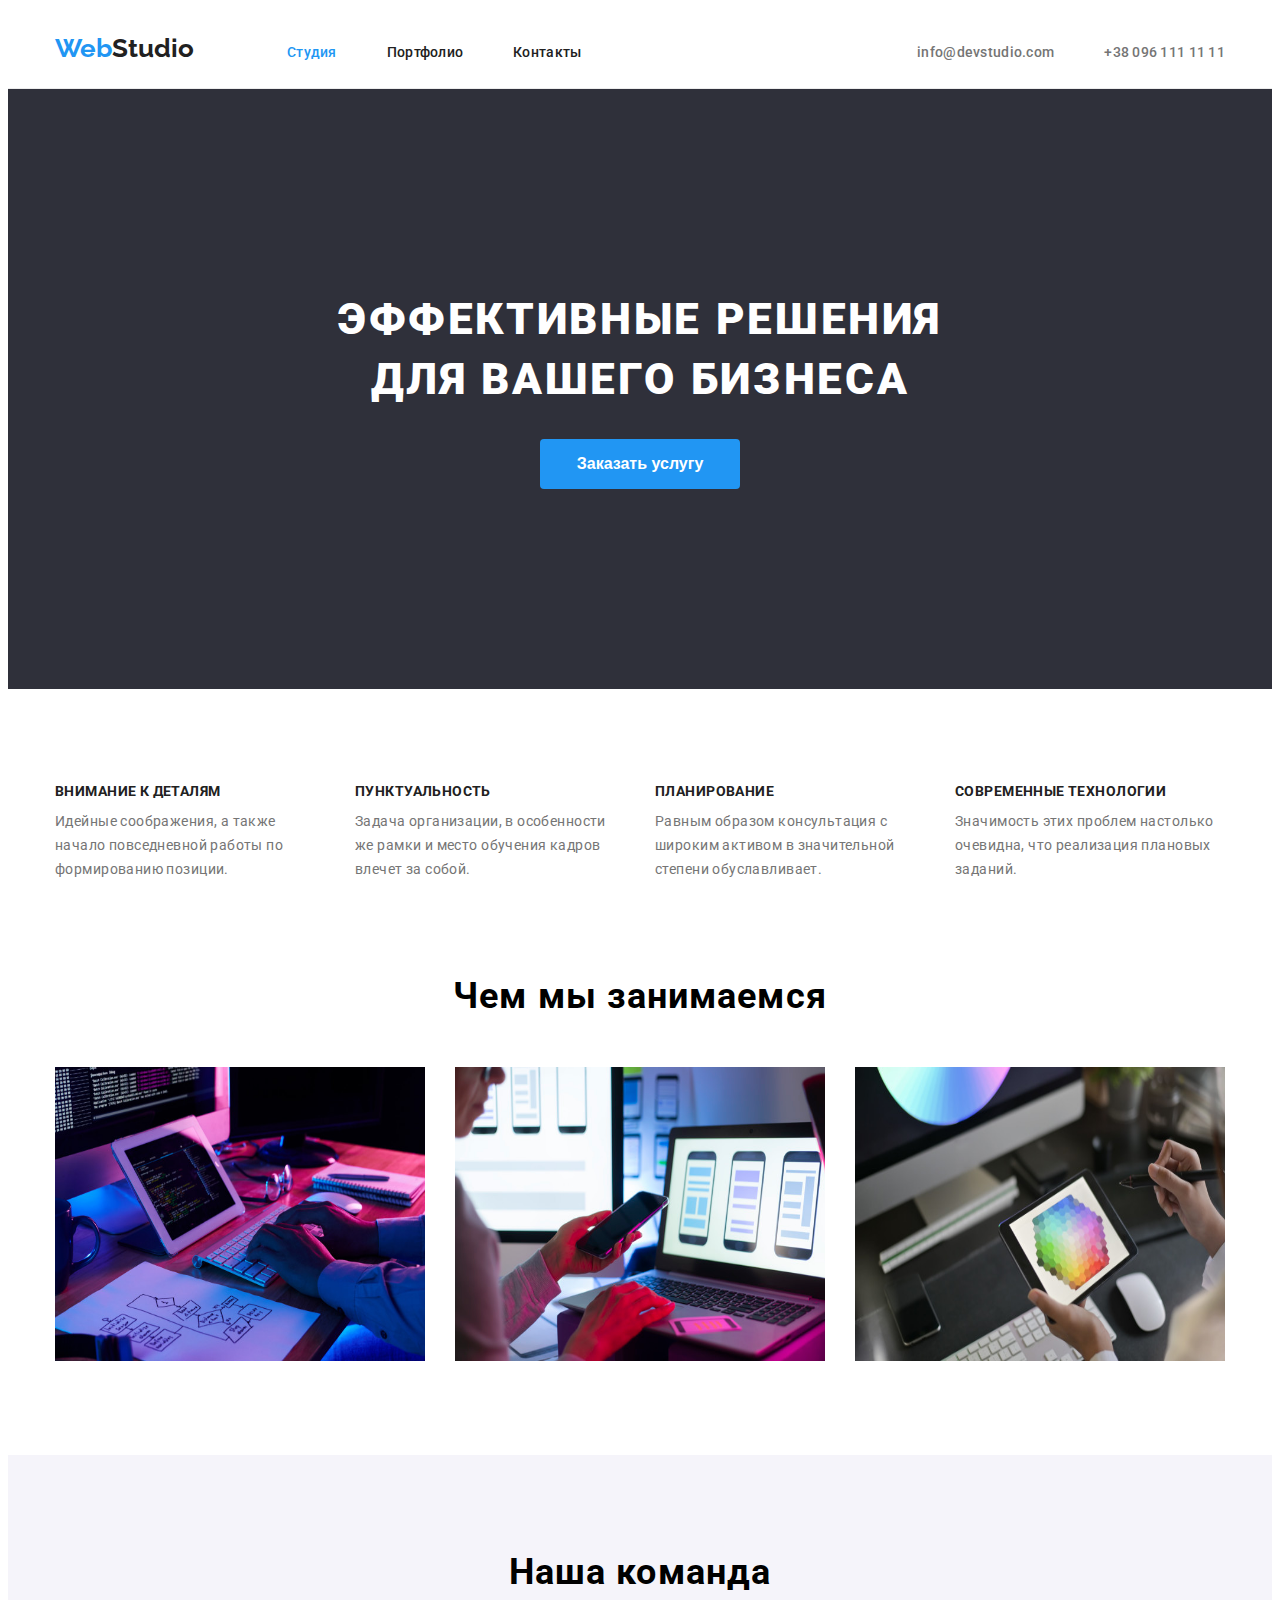
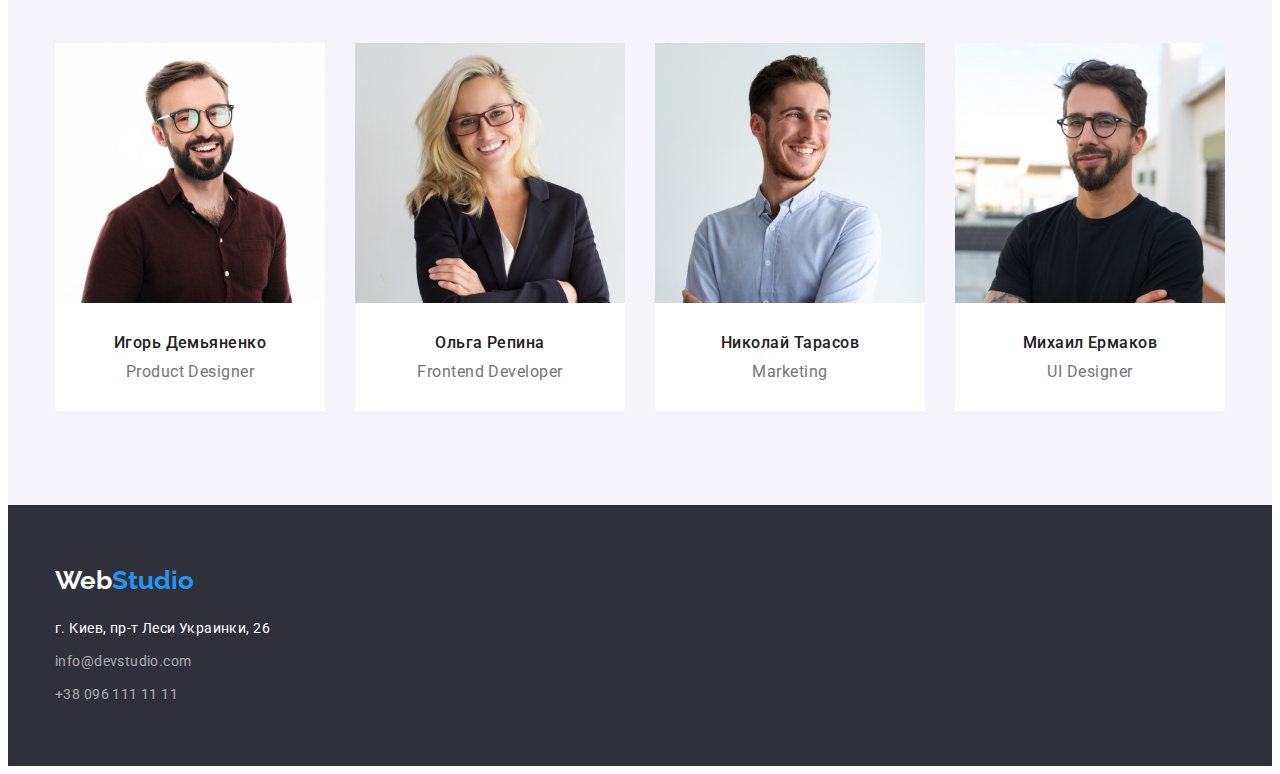
==== index.html @ 8fd18869 "clone" ====
<!DOCTYPE html>
<html lang="ru">
<head>
    <meta charset="UTF-8">
    <meta name="viewport" content="width=device-width, initial-scale=1.0">
    <title>WebStudio</title>
    <link rel="stylesheet" href="https://cdnjs.cloudflare.com/ajax/libs/modern-normalize/1.0.0/modern-normalize.min.css"
        integrity="sha512-ISS7cAi1PEhQ8jnbJpJZMd29NlhNj4AWYyLOSp2CE/CsHxTCu+r+t0D2yoJudVrd0/8fTVPUVDzY5Tvli75u/g=="
        crossorigin="anonymous" />
    <link rel="stylesheet" href="/css/modern-normalize.css">
    <link rel="stylesheet" href="./css/style.css">
    <link rel="preconnect" href="https://fonts.gstatic.com">
    <link href="https://fonts.googleapis.com/css2?family=Raleway:wght@700&family=Roboto:wght@400;500;700;900&display=swap" rel="stylesheet">

 
</head>
<body class="body">
    <header class="header">
        <div class="container-header">
            <nav class="header-nav-links">
                <a class="logo" href="#">Web<span class="web-black">Studio</span></a>
                <ul class="social-links" >
                    <li class="item">
                        <a href="#" class="link current">Студия</a>
                    </li>
                    <li class="item">
                        <a href="./potfolio.html" class="link">Портфолио</a>
                    </li>
                    <li class="item">
                        <a href="#" class="link">Контакты</a>
                    </li>
                </ul>
            </nav>
                <address class="adress-style">
                    <ul class="adress-header">
                        <li class="mail">
                            <a href="mailto:info@devstudio.com" class="link">info@devstudio.com</a>
                        </li>
                        <li class="tel">
                            <a href="tel:+380961111111" class="link">+38 096 111 11 11</a>
                        </li>
                    </ul>
                </address>
        </div>
    </header>

    <main>        
            <section class="section-top">  
                <div class="container">
                <h1 class="title-top">Эффективные решения для вашего бизнеса</h1>
                <button class="button">Заказать услугу</button>
                </div>
            </section>
            <section class="section-advantarges">
                <div class="container">
                    <ul class="advantages">
                        <li class="item">
                            <h3>Внимание к деталям</h3>
                            <p class="description-advantages">Идейные соображения, а также начало повседневной работы по формированию позиции.</p>
                        </li>
                        <li class="item">
                            <h3>Пунктуальность</h3>
                            <p class="description-advantages">Задача организации, в особенности же рамки и место обучения кадров влечет за собой.</p>
                        </li>
                        <li class="item">
                            <h3>Планирование</h3>
                            <p class="description-advantages">Равным образом консультация с широким активом в значительной степени обуславливает.</p>
                        </li>
                        <li class="item">
                            <h3>Современные технологии</h3>
                            <p class="description-advantages">Значимость этих проблем настолько очевидна, что реализация плановых заданий.</p>
                        </li>
                    </ul>
                </div>
            </section>
            <section class="section-directions">
                <div class="container">
                    <h2 class="title-section-directions">Чем мы занимаемся</h2>
                    <ul class="direct-list">
                        <li class="item">
                            <img src="img/img_1.jpg" alt="development" width="370" height="294">
                        </li>
                        <li class="item">
                            <img src="img/img_2.jpg" alt="optimization" width="370" height="294">
                        </li>
                        <li class="item">
                            <img src="img/img_3.jpg" alt="design" width="370" height="294">
                        </li>
                    </ul>
                </div>
            </section>
            <section class="our-team">
                <div class="container">
                    <h2 class="title-our-team">Наша команда</h2>
                    <ul class="our-team-list">
                        <li class="item">
                            <img src="img/team_img_1.jpg" alt="photo Igor Demyanenko" width="270" height="260">
                            <div class="spec-pro">
                                <h3 class="specialists">Игорь Демьяненко</h3>
                                <p class="profession">Product Designer</p>
                            </div>
                        </li>
                        <li class="item">
                            <img src="img/team_img_2.jpg" alt="photo Olga Repina" width="270" height="260">
                            <div class="spec-pro">
                                <h3 class="specialists">Ольга Репина</h3>
                                <p class="profession">Frontend Developer</p>
                            </div>
                        </li>
                        <li class="item">
                            <img src="img/team_img_3.jpg" alt="photo Nikolay Tarasov" width="270" height="260">
                            <div class="spec-pro">
                                <h3 class="specialists">Николай Тарасов</h3>
                                <p class="profession">Marketing</p>
                            </div>
                        </li>
                        <li class="item">
                            <img src="img/team_img_4.jpg" alt="photo Mikhail Ermakov" width="270" height="260">
                            <div class="spec-pro">
                                <h3 class="specialists">Михаил Ермаков</h3>
                                <p class="profession">UI Designer</p>
                            </div>
                        </li>
                    </ul>
                </div>
            </section>
            </main>
            <footer class="footer">
                <div class="container">
                    <a class="logo-footer" href="#"> <span class="web-white">Web</span>Studio</a>
                    <address>
                        <p class="footer-adress">г. Киев, пр-т Леси Украинки, 26</p>
                        <ul class="footer-adress-list">
                            <li class="item">
                                <a class="footer-mail-tel" href="mailto:info@devstudio.com">info@devstudio.com</a>
                            </li>
                            <li class="item">
                                <a class="footer-mail-tel" href="tel:+380961111111">+38 096 111 11 11</a>
                            </li>
                        </ul>
                    </address>
                </div>
            </footer>
            </body>
            </html>
---- css/style.css ----
:root {
  --white-text: rgba(255, 255, 255, 1);

  --blue-text: rgba(33, 150, 243, 1);

  --black-text: rgba(33, 33, 33, 1);

  --grey-text: rgba(117, 117, 117, 1);

  --grey-text-op60: rgba(255, 255, 255, 0.6);

  --back-grey: rgba(47, 48, 58, 1);

  --back-white-gray: rgba(245, 244, 250, 1);

  --back-potfolio-img: rgba(238, 238, 238, 1);
}

html {
  box-sizing: border-box;
}

*,
*::before,
*::after {
  box-sizing: inherit;
}

.container {
  margin-left: auto;
  margin-right: auto;
  width: 1200px;
  padding-left: 15px;
  padding-right: 15px;
  align-items: center;
  text-align: center;
}

.body {
  font-family: 'Roboto', sans-serif;
}

img {
  display: block;
}

a {
  text-decoration: none;
}

ul {
  list-style: none;
}

.header,
.logo,
.adress-header,
.header-nav-links,
.container-header .header-nav-links,
.social-links,
.advantages,
.direct-list,
.section-directions li,
.our-team-list,
.footer .logo-footer,
.nav-portfolio {
  display: flex;
}

.header {
  background-color: var(--white-text);
  border-bottom: solid 1px #ececec;
  align-items: baseline;
}

.container-header {
  margin-left: auto;
  margin-right: auto;
  width: 1200px;
  padding-left: 15px;
  padding-right: 15px;
  align-items: baseline;
  display: flex;
}

.header-nav-links {
  align-items: baseline;
}

.logo {
  font-family: 'Raleway', sans-serif;
  font-weight: 700;
  font-size: 26px;
  line-height: 31px;
  color: var(--blue-text);
  padding-top: 25px;
  padding-bottom: 24px;
  margin-right: 93px;
}

.web-black {
  color: var(--black-text);
}

.web-white {
  color: var(--white-text);
}

.social-links {
  margin: 0;
  padding: 0;
  align-items: baseline;
}

.social-links .link {
  color: var(--black-text);
  font-weight: 500;
  font-size: 14px;
  line-height: 16px;
  letter-spacing: 0.02em;
  padding-top: 28px;
  padding-bottom: 28px;
}

.social-links .item {
  align-items: baseline;
}

.social-links .item:not(:last-child) {
  margin-right: 50px;
}

.social-links .link:hover,
.social-links .link:focus {
  color: var(--blue-text);
  background: var(--white-text);
}

.social-links .current {
  color: var(--blue-text);
}

.adress-header {
  margin: 0;
  padding: 0;
  align-items: baseline;
}

.adress-header a {
  margin: 0;
  padding: 0;
  font-style: normal;
  color: var(--grey-text);
  font-weight: 500;
  font-size: 14px;
  line-height: 16px;
  letter-spacing: 0.02em;
  padding-top: 28px;
  padding-bottom: 28px;
  align-items: baseline;
}

.adress-header .link:hover,
.adress-header .link:focus {
  color: var(--blue-text);
  background: var(--white-text);
}

.adress-style {
  margin-left: auto;
}

.adress-header .mail {
  margin-left: auto;
  margin-right: 50px;
}

.adress-style {
  margin-left: auto;
}

.section-top {
  background-color: var(--back-grey);
  height: 600px;
  padding-top: 200px;
  padding-bottom: 200px;
}

.title-top {
  margin-top: 0;
  margin-bottom: 30px;
  margin-right: auto;
  margin-left: auto;
  font-weight: 900;
  font-size: 44px;
  line-height: 60px;
  text-align: center;
  letter-spacing: 0.06em;
  text-transform: uppercase;
  color: var(--white-text);
  width: 696px;
}

.button {
  display: inline-block;
  border: none;
  background-color: var(--blue-text);
  color: var(--white-text);
  font-weight: 700;
  font-size: 16px;
  line-height: 30px;
  padding: 10px 32px;
  border-radius: 4px;
  min-width: 200px;
  text-align: center;
}

.section-advantarges {
  padding-top: 94px;
  padding-bottom: 94px;
}

.advantages {
  padding: 0;
  margin-top: 0;
  margin-bottom: 0px;
  font-weight: 700;
  text-align: left;
}

.advantages h3 {
  margin-top: 0;
  margin-bottom: 10px;
  font-size: 14px;
  line-height: 16px;
  letter-spacing: 0.03em;
  text-transform: uppercase;
  color: var(--black-text);
}

.description-advantages {
  margin-top: 0;
  margin-bottom: 0;
  font-weight: 400;
  font-size: 14px;
  line-height: 24px;
  letter-spacing: 0.03em;
  color: var(--grey-text);
}

.advantages .item {
  width: 270px;
}

.advantages .item:not(:last-child) {
  margin-right: 30px;
}

.section-directions {
  padding-top: 0px;
  padding-bottom: 94px;
}

.title-section-directions {
  margin-top: 0;
  margin-bottom: 50px;
  font-weight: 700;
  font-size: 36px;
  line-height: 42px;
  text-align: center;
  letter-spacing: 0.03em;
}

.direct-list {
  padding: 0;
  margin-top: 0;
  margin-bottom: 0;
}

.direct-list .item:not(:last-child) {
  margin-right: 30px;
}

.our-team {
  background-color: var(--back-white-gray);
  padding-top: 96px;
  padding-bottom: 94px;
}

.title-our-team {
  margin-top: 0;
  margin-bottom: 50px;
  font-weight: 700;
  font-size: 36px;
  line-height: 42px;
  text-align: center;
  letter-spacing: 0.03em;
}

.our-team-list {
  padding: 0;
  margin-top: 0;
  margin-bottom: 0;
}

.our-team-list li {
  width: 270px;
}

.our-team-list .item {
  background-color: var(--white-text);
}

.our-team-list .item:not(:last-child) {
  margin-right: 30px;
}

.spec-pro {
  padding-right: 20px;
  padding-left: 20px;
  padding-top: 30px;
  padding-bottom: 30px;
}

.specialists {
  margin-top: 0;
  font-weight: 500;
  font-size: 16px;
  line-height: 19px;
  text-align: center;
  letter-spacing: 0.03em;
  color: var(--black-text);
  margin-bottom: 10px;
}

.profession {
  margin-top: 0;
  margin-bottom: 0;
  font-weight: 400;
  font-size: 16px;
  line-height: 19px;
  text-align: center;
  letter-spacing: 0.03em;
  color: var(--grey-text);
}

.footer {
  background-color: var(--back-grey);
  color: var(--white-text);
  padding-top: 60px;
  padding-bottom: 60px;
}

.logo-footer {
  font-family: 'Raleway', sans-serif;
  font-weight: 700;
  font-size: 26px;
  line-height: 31px;
  color: var(--blue-text);
  margin-bottom: 20px;
}

.footer-adress {
  margin: 0;
  padding: 0;
  font-style: normal;
  font-weight: 400;
  font-size: 14px;
  line-height: 24px;
  letter-spacing: 0.03em;
  color: var(--white-text);
  text-align: left;
  margin-bottom: 9px;
}

.footer-adress-list {
  margin: 0;
  padding: 0;
  text-align: left;
}

.footer-mail-tel {
  font-style: normal;
  font-weight: 400;
  font-size: 14px;
  line-height: 24px;
  letter-spacing: 0.03em;
  color: var(--grey-text-op60);
}

.footer-adress-list .item:not(:last-child) {
  margin-bottom: 9px;
}

.section-nav {
  padding-top: 94px;
  padding-bottom: 94px;
}

.nav-portfolio {
  margin: 0;
  padding: 0;
  text-align: center;
  justify-content: center;
}

.nav-portfolio button {
  font-weight: 500;
  font-size: 16px;
  line-height: 26px;
  text-align: center;
  letter-spacing: 0.03em;
  color: var(--black-text);
  background-color: var(--back-white-gray);
  border-radius: 4px;
  border-color: transparent;
  padding-left: 22px;
  padding-right: 22px;
}

.nav-portfolio .btn:not(:last-child) {
  margin-right: 6px;
}

.nav-portfolio .link:hover,
.nav-portfolio .link:focus {
  color: var(--white-text);
  background: var(--blue-text);
  outline: none;
}

.project {
  margin: 0;
  padding: 0;
  margin-top: 50px;
  display: flex;
  flex-wrap: wrap;
}

.project .item {
  margin: 0;
  width: 370px;
}

.projects-portfolio {
  margin: 0;
  padding: 0;
  width: 322px;
  font-weight: 700;
  font-size: 18px;
  line-height: 36px;
  letter-spacing: 0.06em;
  color: var(--black-text);
  background-color: var(--white-text);
  text-align: left;
  margin-left: auto;
  margin-right: 0;
  margin-bottom: 4px;
}

.portfolio-categories {
  margin: 0;
  padding: 0;
  width: 322px;
  font-weight: 400;
  font-size: 16px;
  line-height: 30px;
  letter-spacing: 0.03em;
  color: var(--grey-text);
  background-color: var(--white-text);
  text-align: left;
  margin-right: 0;
  margin-left: auto;
}

.pro-cat {
  padding-bottom: 20px;
  padding-top: 20px;
  padding-left: 24px;
  padding-right: 24px;
  border: solid 1px #eeeeee;
  box-sizing: border-box;
}

.project .item:nth-child(3n + 2) {
  margin-left: 30px;
  margin-right: 30px;
}

.project .item:nth-child(-n + 6) {
  margin-bottom: 30px;
}
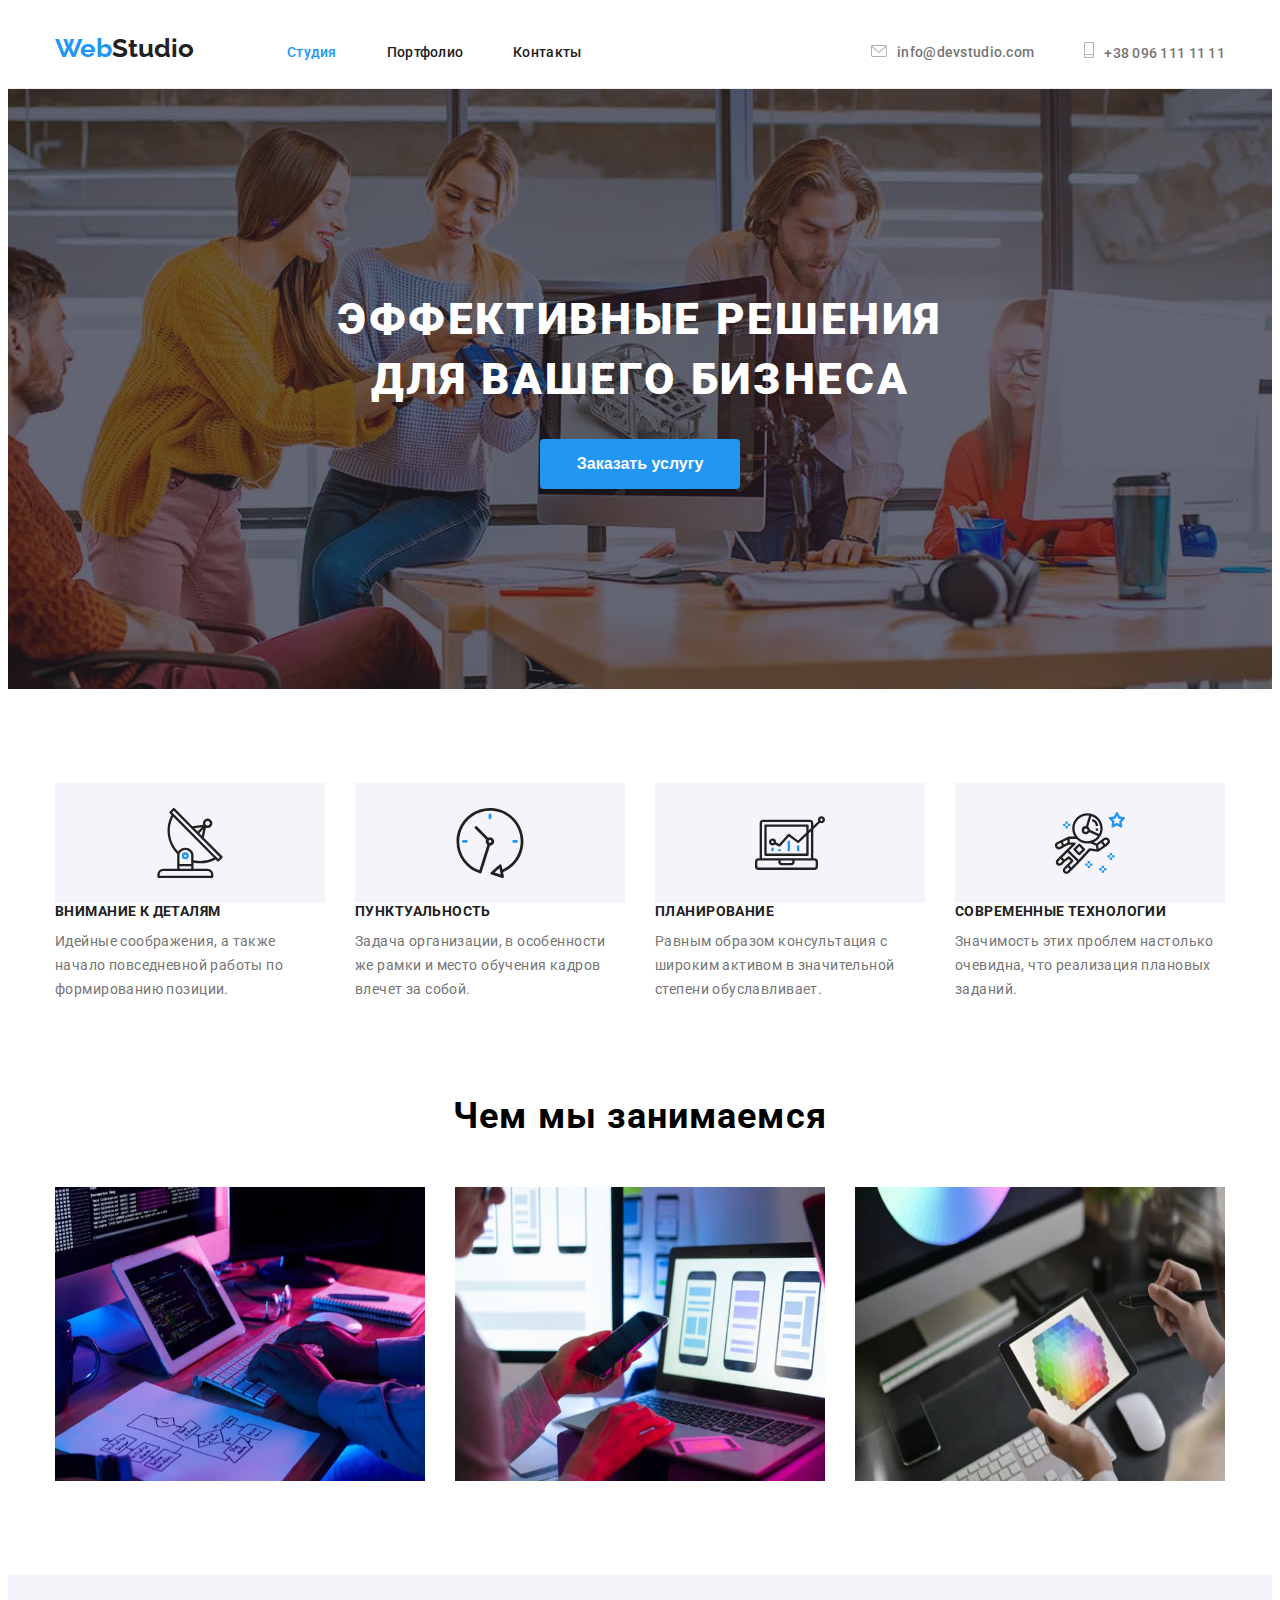
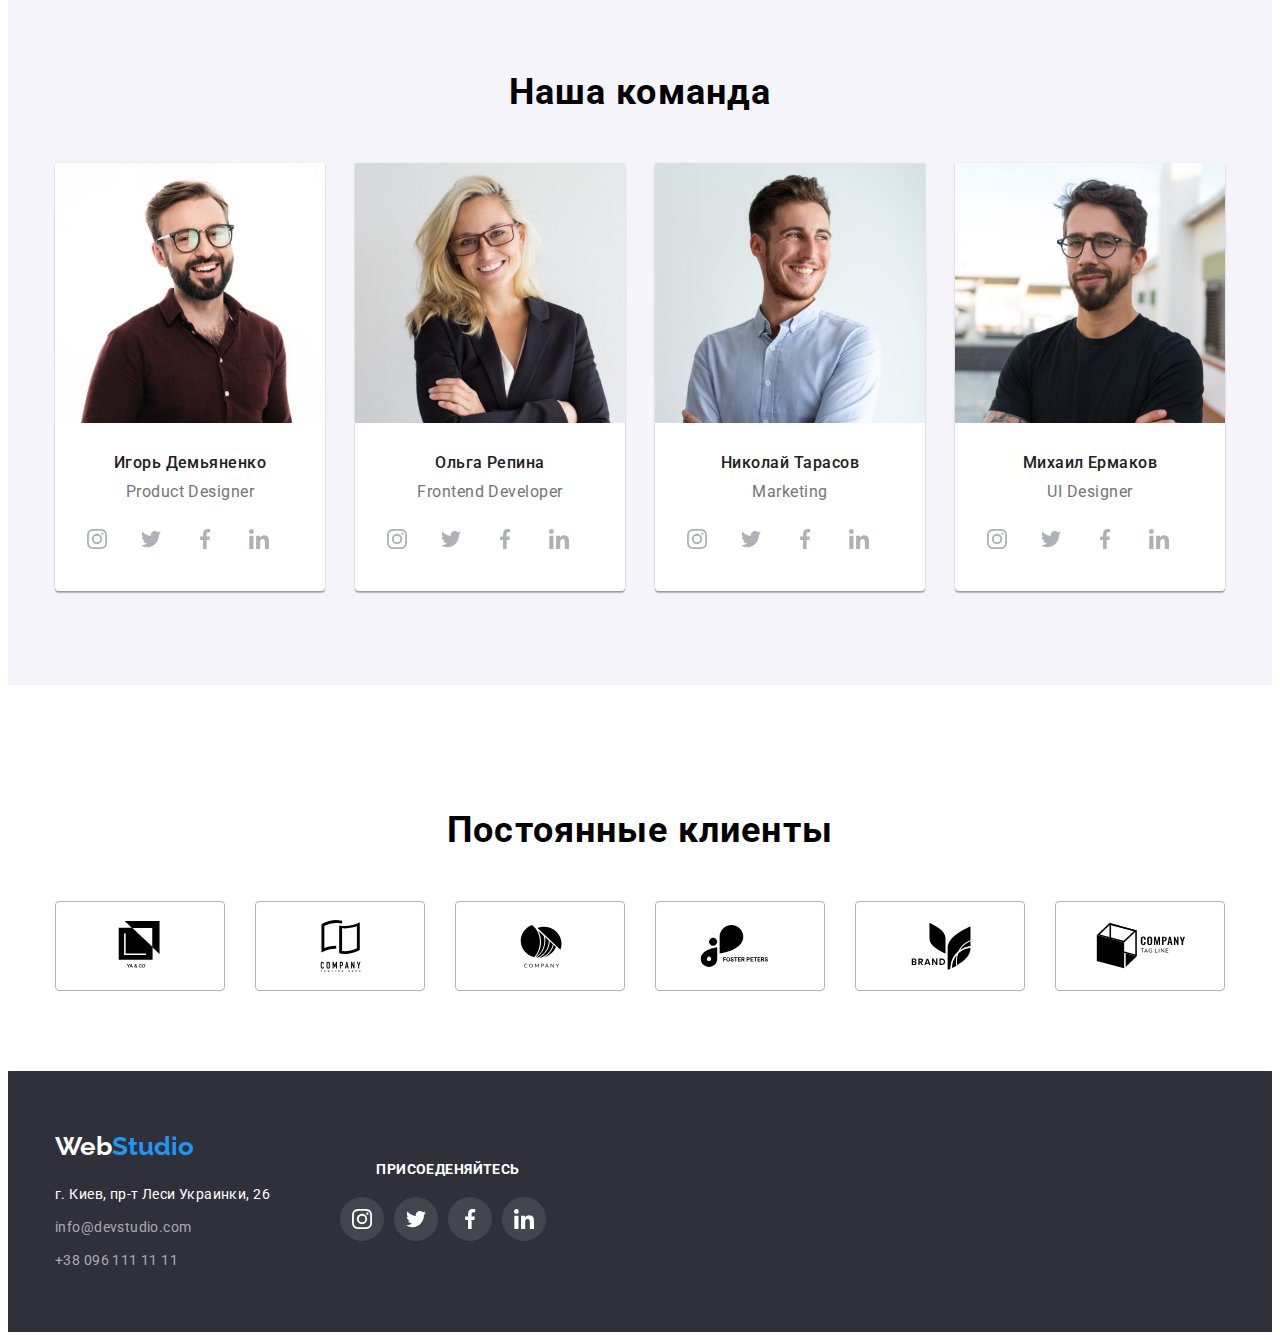
==== commit de49c683: "homework-4-1" ====
--- a/index.html
+++ b/index.html
@@ -15,6 +15,7 @@
  
 </head>
 <body class="body">
+    <!-- header -->
     <header class="header">
         <div class="container-header">
             <nav class="header-nav-links">
@@ -34,16 +35,28 @@
                 <address class="adress-style">
                     <ul class="adress-header">
                         <li class="mail">
-                            <a href="mailto:info@devstudio.com" class="link">info@devstudio.com</a>
+                            <a href="mailto:info@devstudio.com" class="link">
+                                <svg class="icon" width="16" height="12">
+                                    <use href="/img/icon.svg#mail">
+                                       
+                                    </use>
+                                </svg>info@devstudio.com
+                            </a>
+                         
                         </li>
                         <li class="tel">
-                            <a href="tel:+380961111111" class="link">+38 096 111 11 11</a>
+                            <a href="tel:+380961111111" class="link">
+                                <svg class="icon" width="10" height="16">
+                                    <use href="/img/icon.svg#tel">
+                                
+                                    </use>
+                                </svg>+38 096 111 11 11</a>
                         </li>
                     </ul>
                 </address>
         </div>
     </header>
-
+    <!-- hero -->
     <main>        
             <section class="section-top">  
                 <div class="container">
@@ -51,28 +64,30 @@
                 <button class="button">Заказать услугу</button>
                 </div>
             </section>
+    <!-- advantarges -->
             <section class="section-advantarges">
                 <div class="container">
                     <ul class="advantages">
-                        <li class="item">
+                        <li class="item antenna">
                             <h3>Внимание к деталям</h3>
                             <p class="description-advantages">Идейные соображения, а также начало повседневной работы по формированию позиции.</p>
                         </li>
-                        <li class="item">
+                        <li class="item clock">
                             <h3>Пунктуальность</h3>
                             <p class="description-advantages">Задача организации, в особенности же рамки и место обучения кадров влечет за собой.</p>
                         </li>
-                        <li class="item">
+                        <li class="item diagram">
                             <h3>Планирование</h3>
                             <p class="description-advantages">Равным образом консультация с широким активом в значительной степени обуславливает.</p>
                         </li>
-                        <li class="item">
+                        <li class="item astronaut">
                             <h3>Современные технологии</h3>
                             <p class="description-advantages">Значимость этих проблем настолько очевидна, что реализация плановых заданий.</p>
                         </li>
                     </ul>
                 </div>
             </section>
+    <!-- directions -->
             <section class="section-directions">
                 <div class="container">
                     <h2 class="title-section-directions">Чем мы занимаемся</h2>
@@ -89,6 +104,7 @@
                     </ul>
                 </div>
             </section>
+    <!-- team -->
             <section class="our-team">
                 <div class="container">
                     <h2 class="title-our-team">Наша команда</h2>
@@ -98,13 +114,84 @@
                             <div class="spec-pro">
                                 <h3 class="specialists">Игорь Демьяненко</h3>
                                 <p class="profession">Product Designer</p>
+                            <ul class="social-link">   
+                                
+                                <li class="social-list">
+                                <a href="" class="social-item">
+                                    <svg class="icon-svg" width="20" height="20">
+                                    <use href="/img/icon.svg#instagram" class="social-item">
+                                    </use>
+                                    </svg>
+                                    </a>
+                                </li>
+                                <li class="social-list">
+                                    <a href="" class="social-item">
+                                <svg class="icon-svg" width="20" height="20">
+                                    <use href="/img/icon.svg#twitter" class="social-item">
+                                    </use>
+                                </svg>
+                                </a>
+                                </li>
+                                <li class="social-list">
+                                    <a href="" class="social-item">
+                                <svg class="icon-svg" width="20" height="20">
+                                    <use href="/img/icon.svg#facebook" class="social-item">
+                                    </use>
+                                </svg>
+                                </a>
+                                </li> 
+                                <li class="social-list">
+                                    <a href="" class="social-item">
+                                <svg class="icon-svg" width="20" height="20">
+                                    <use href="/img/icon.svg#linkedin" class="social-item">
+                                    </use>
+                                </svg>
+                                </a>
+                                </li>
+                                </ul>
                             </div>
                         </li>
+                        
                         <li class="item">
                             <img src="img/team_img_2.jpg" alt="photo Olga Repina" width="270" height="260">
                             <div class="spec-pro">
                                 <h3 class="specialists">Ольга Репина</h3>
                                 <p class="profession">Frontend Developer</p>
+                            <ul class="social-link">
+                            
+                                <li class="social-list">
+                                    <a href="" class="social-item">
+                                        <svg class="icon-svg" width="20" height="20">
+                                            <use href="/img/icon.svg#instagram" class="social-item">
+                                            </use>
+                                        </svg>
+                                    </a>
+                                </li>
+                                <li class="social-list">
+                                    <a href="" class="social-item">
+                                        <svg class="icon-svg" width="20" height="20">
+                                            <use href="/img/icon.svg#twitter" class="social-item">
+                                            </use>
+                                        </svg>
+                                    </a>
+                                </li>
+                                <li class="social-list">
+                                    <a href="" class="social-item">
+                                        <svg class="icon-svg" width="20" height="20">
+                                            <use href="/img/icon.svg#facebook" class="social-item">
+                                            </use>
+                                        </svg>
+                                    </a>
+                                </li>
+                                <li class="social-list">
+                                    <a href="" class="social-item">
+                                        <svg class="icon-svg" width="20" height="20">
+                                            <use href="/img/icon.svg#linkedin" class="social-item">
+                                            </use>
+                                        </svg>
+                                    </a>
+                                </li>
+                            </ul>
                             </div>
                         </li>
                         <li class="item">
@@ -112,6 +199,42 @@
                             <div class="spec-pro">
                                 <h3 class="specialists">Николай Тарасов</h3>
                                 <p class="profession">Marketing</p>
+
+                                <ul class="social-link">
+                                
+                                    <li class="social-list">
+                                        <a href="" class="social-item">
+                                            <svg class="icon-svg" width="20" height="20">
+                                                <use href="/img/icon.svg#instagram" class="social-item">
+                                                </use>
+                                            </svg>
+                                        </a>
+                                    </li>
+                                    <li class="social-list">
+                                        <a href="" class="social-item">
+                                            <svg class="icon-svg" width="20" height="20">
+                                                <use href="/img/icon.svg#twitter" class="social-item">
+                                                </use>
+                                            </svg>
+                                        </a>
+                                    </li>
+                                    <li class="social-list">
+                                        <a href="" class="social-item">
+                                            <svg class="icon-svg" width="20" height="20">
+                                                <use href="/img/icon.svg#facebook" class="social-item">
+                                                </use>
+                                            </svg>
+                                        </a>
+                                    </li>
+                                    <li class="social-list">
+                                        <a href="" class="social-item">
+                                            <svg class="icon-svg" width="20" height="20">
+                                                <use href="/img/icon.svg#linkedin" class="social-item">
+                                                </use>
+                                            </svg>
+                                        </a>
+                                    </li>
+                                </ul>
                             </div>
                         </li>
                         <li class="item">
@@ -119,14 +242,96 @@
                             <div class="spec-pro">
                                 <h3 class="specialists">Михаил Ермаков</h3>
                                 <p class="profession">UI Designer</p>
+                                <ul class="social-link">
+                                
+                                    <li class="social-list">
+                                        <a href="" class="social-item">
+                                            <svg class="icon-svg" width="20" height="20">
+                                                <use href="/img/icon.svg#instagram" class="social-item">
+                                                </use>
+                                            </svg>
+                                        </a>
+                                    </li>
+                                    <li class="social-list">
+                                        <a href="" class="social-item">
+                                            <svg class="icon-svg" width="20" height="20">
+                                                <use href="/img/icon.svg#twitter" class="social-item">
+                                                </use>
+                                            </svg>
+                                        </a>
+                                    </li>
+                                    <li class="social-list">
+                                        <a href="" class="social-item">
+                                            <svg class="icon-svg" width="20" height="20">
+                                                <use href="/img/icon.svg#facebook" class="social-item">
+                                                </use>
+                                            </svg>
+                                        </a>
+                                    </li>
+                                    <li class="social-list">
+                                        <a href="" class="social-item">
+                                            <svg class="icon-svg" width="20" height="20">
+                                                <use href="/img/icon.svg#linkedin" class="social-item">
+                                                </use>
+                                            </svg>
+                                        </a>
+                                    </li>
+                                </ul>
+                            
                             </div>
-                        </li>
-                    </ul>
+                            
+                        </li>
+                    </ul>
+                </div>
+            </section>
+            <section class="clients">
+                <div class="container-clients">
+                    <h2 class="client">Постоянные клиенты</h2>
+                    <ul class="clients-list">
+                        <li class="clients-logo">
+                            <svg class="clients-svg" width="170" height="90">
+                                <use  href="./img/icon.svg#logo-1" ></use>
+                            </svg>
+                        </li>
+                        
+                        <li class="clients-logo">
+                            <svg class="clients-svg" width="170" height="90">
+                                <use href="./img/icon.svg#logo-2"></use>
+                            </svg>
+                        </li>
+                        
+                        <li class="clients-logo">
+                            <svg class="clients-svg" width="170" height="90">
+                                <use href="./img/icon.svg#logo-3"></use>
+                            </svg>
+                        </li>
+                        
+                        <li class="clients-logo">
+                            <svg class="clients-svg" width="170" height="90">
+                                <use href="./img/icon.svg#logo-4"></use>
+                            </svg>
+                        </li>
+                        
+                        <li class="clients-logo">
+                            <svg class="clients-svg" width="170" height="90">
+                                <use href="./img/icon.svg#logo-5"></use>
+                            </svg>
+                        </li>
+                        
+                        <li class="clients-logo">   
+                            <svg class="clients-svg" width="170" height="90">
+                                <use href="./img/icon.svg#logo-6"></use>
+                            </svg>
+                        </li>
+                    </ul>
+
                 </div>
             </section>
             </main>
+    <!-- footer  -->
             <footer class="footer">
-                <div class="container">
+                <div class="footer-container">
+                <div class="">
                     <a class="logo-footer" href="#"> <span class="web-white">Web</span>Studio</a>
                     <address>
                         <p class="footer-adress">г. Киев, пр-т Леси Украинки, 26</p>
@@ -140,6 +345,44 @@
                         </ul>
                     </address>
                 </div>
+                <div class="social-footer">
+                    <h3 class="connect-text">ПРИСОЕДЕНЯЙТЕСЬ</h3>
+                    <ul class="social-list-foot">
+                        <li class="icon-list">
+                    <a href="">
+                        <svg class="icons-svg" width="20" height="20">
+                            <use href="/img/icon.svg#instagram">
+                            </use>
+                        </svg>
+                    </a>
+                    </li>
+                    <li class="icon-list">
+                    <a href="">
+                        <svg class="icons-svg" width="20" height="20">
+                            <use href="/img/icon.svg#twitter">
+                            </use>
+                        </svg>
+                    </a>
+                    </li>
+                    <li class="icon-list">
+                    <a href="">
+                        <svg class="icons-svg" width="20" height="20">
+                            <use href="/img/icon.svg#facebook">
+                            </use>
+                        </svg>
+                    </a>
+                    </li>
+                    <li class="icon-list">
+                    <a href="">
+                        <svg class="icons-svg" width="20" height="20">
+                            <use href="/img/icon.svg#linkedin">
+                            </use>
+                        </svg>
+                    </a>
+                    </li>
+                    </ul>
+                </div>
+                </div>
             </footer>
             </body>
             </html>--- a/css/style.css
+++ b/css/style.css
@@ -14,6 +14,10 @@
   --back-white-gray: rgba(245, 244, 250, 1);
 
   --back-potfolio-img: rgba(238, 238, 238, 1);
+
+  --clients: rgba(175, 177, 184, 1);
+
+  --icon-foot-back: rgba(255, 255, 255, 0.1);
 }
 
 html {
@@ -67,6 +71,8 @@
   display: flex;
 }
 
+/* header */
+
 .header {
   background-color: var(--white-text);
   border-bottom: solid 1px #ececec;
@@ -118,8 +124,8 @@
   font-size: 14px;
   line-height: 16px;
   letter-spacing: 0.02em;
-  padding-top: 28px;
-  padding-bottom: 28px;
+  padding-top: 20px;
+  padding-bottom: 20px;
 }
 
 .social-links .item {
@@ -141,12 +147,12 @@
 }
 
 .adress-header {
-  margin: 0;
-  padding: 0;
-  align-items: baseline;
-}
-
-.adress-header a {
+  display: flex;
+  margin: 0;
+  padding: 0;
+}
+
+.adress-header .link {
   margin: 0;
   padding: 0;
   font-style: normal;
@@ -155,8 +161,8 @@
   font-size: 14px;
   line-height: 16px;
   letter-spacing: 0.02em;
-  padding-top: 28px;
-  padding-bottom: 28px;
+  padding-top: 20px;
+  padding-bottom: 20px;
   align-items: baseline;
 }
 
@@ -166,17 +172,75 @@
   background: var(--white-text);
 }
 
+.adress-header .mail {
+  margin-left: auto;
+  margin-right: 50px;
+}
+
+.icon {
+  align-items: baseline;
+  margin-right: 10px;
+  fill: var(--clients);
+}
+
+.mail.icon:hover,
+.mail.icon:focus {
+  fill: var(--blue-text);
+}
+
+.tel.icon:hover,
+.tel.icon:focus {
+  fill: var(--blue-text);
+}
+
+/* .adress-header .mail::before {
+  content: '';
+  display: inline-block;
+  align-items: baseline;
+  height: 20px;
+  width: 20px;
+  outline: solid 1px tomato;
+  background-repeat: no-repeat;
+  background-size: contain;
+  background-position: center;
+  background-image: url(../img/symbol-defs.svg#mail);
+  margin-right: 10px;
+}
+
+.adress-header .tel::before {
+  display: inline-block;
+  align-items: baseline;
+  height: 20px;
+  width: 20px;
+  background-size: contain;
+  content: '';
+  outline: solid 1px tomato;
+  background-repeat: no-repeat;
+  background-position: center;
+  background-image: url(../img/symbol-defs.svg#tel);
+  margin-right: 10px;
+} */
+
 .adress-style {
   margin-left: auto;
 }
 
-.adress-header .mail {
-  margin-left: auto;
-  margin-right: 50px;
-}
-
-.adress-style {
-  margin-left: auto;
+/* hero-index */
+
+.section-top {
+  max-width: 1600px;
+  height: 600px;
+  margin-left: auto;
+  margin-right: auto;
+  background-image: linear-gradient(
+      to right,
+      rgba(47, 48, 58, 0.4),
+      rgba(47, 48, 58, 0.4)
+    ),
+    url(../img/Img-back.jpg);
+  background-repeat: no-repeat;
+  background-size: auto;
+  background-position: center;
 }
 
 .section-top {
@@ -215,6 +279,8 @@
   text-align: center;
 }
 
+/* advantarges */
+
 .section-advantarges {
   padding-top: 94px;
   padding-bottom: 94px;
@@ -256,6 +322,34 @@
   margin-right: 30px;
 }
 
+.advantages .item::before {
+  display: block;
+  content: '';
+  height: 120px;
+  background-color: var(--back-white-gray);
+  background-repeat: no-repeat;
+  background-size: none;
+  background-position: center;
+}
+
+.item.antenna::before {
+  background-image: url(../img/icon/antenna.svg);
+}
+
+.item.clock::before {
+  background-image: url(/img/icon/clock.svg);
+}
+
+.item.diagram::before {
+  background-image: url(/img/icon/diagram.svg);
+}
+
+.item.astronaut::before {
+  background-image: url(/img/icon/astronaut.svg);
+}
+
+/* directions */
+
 .section-directions {
   padding-top: 0px;
   padding-bottom: 94px;
@@ -281,6 +375,8 @@
   margin-right: 30px;
 }
 
+/* team */
+
 .our-team {
   background-color: var(--back-white-gray);
   padding-top: 96px;
@@ -309,6 +405,9 @@
 
 .our-team-list .item {
   background-color: var(--white-text);
+  border-radius: 0px 0px 4px 4px;
+  box-shadow: 0px 1px 3px rgba(0, 0, 0, 0.12), 0px 1px 1px rgba(0, 0, 0, 0.14),
+    0px 2px 1px rgba(0, 0, 0, 0.2);
 }
 
 .our-team-list .item:not(:last-child) {
@@ -335,7 +434,7 @@
 
 .profession {
   margin-top: 0;
-  margin-bottom: 0;
+  margin-bottom: 16px;
   font-weight: 400;
   font-size: 16px;
   line-height: 19px;
@@ -343,12 +442,126 @@
   letter-spacing: 0.03em;
   color: var(--grey-text);
 }
+
+.social-link {
+  display: flex;
+  padding-left: 0;
+  align-items: center;
+  width: 44px;
+}
+
+.social-list {
+  padding-left: 0;
+  padding-right: 0;
+  margin-right: 10px;
+  border-radius: 50%;
+}
+
+.social-list:last-child {
+  margin-right: 0;
+}
+
+.social-item {
+  margin-right: 0;
+  display: flex;
+  width: 44px;
+  height: 44px;
+  align-items: center;
+  justify-content: center;
+}
+
+.social-item:last-child {
+  margin-right: 0;
+  padding: 12px;
+}
+
+.icon-svg {
+  fill: var(--clients);
+  padding-right: 0;
+}
+
+.social-link .social-list:hover .icon-svg,
+.social-link .social-list:focus .icon-svg {
+  fill: var(--white-text);
+}
+
+.social-link .social-list:hover,
+.social-link .social-list:focus {
+  background-color: var(--blue-text);
+}
+
+/* client */
+
+.container-clients {
+  width: 1200px;
+  padding-left: 15px;
+  padding-right: 15px;
+  padding-top: 94px;
+  padding-bottom: 80px;
+  margin-left: auto;
+  margin-right: auto;
+}
+
+.client {
+  font-style: normal;
+  font-weight: bold;
+  font-size: 36px;
+  line-height: 42px;
+  text-align: center;
+  letter-spacing: 0.03em;
+  margin-bottom: 50px;
+  margin-left: 0;
+}
+
+.clients-list {
+  display: flex;
+  justify-content: space-between;
+  margin-left: 0;
+  margin-top: 0;
+  margin-bottom: 0;
+  padding-left: 0;
+  color: var(--clients);
+}
+
+.clients-list .clients-logo {
+  display: flex;
+  justify-content: center;
+  align-items: center;
+  width: 170px;
+  height: 90px;
+  color: var(--clients);
+  border-radius: 4px;
+  border: 1px solid var(--clients);
+  margin-left: 0;
+  margin-right: 30px;
+  flex-basis: calc(100% / 6 - 30px);
+  cursor: pointer;
+}
+
+.clients-list .clients-logo:hover .clients-svg,
+.clients-list .clients-logo:focus .clients-svg {
+  fill: var(--blue-text);
+  border: 1px solid var(--blue-text);
+}
+
+/* footer */
 
 .footer {
   background-color: var(--back-grey);
   color: var(--white-text);
   padding-top: 60px;
   padding-bottom: 60px;
+}
+
+.footer-container {
+  display: flex;
+  margin-left: auto;
+  margin-right: auto;
+  width: 1200px;
+  padding-left: 15px;
+  padding-right: 15px;
+  align-items: center;
+  text-align: center;
 }
 
 .logo-footer {
@@ -392,6 +605,56 @@
   margin-bottom: 9px;
 }
 
+.social-footer {
+  margin-left: 70px;
+}
+
+.connect-text {
+  margin: 0;
+  font-style: normal;
+  font-weight: bold;
+  font-size: 14px;
+  line-height: 16px;
+  letter-spacing: 0.03em;
+  text-transform: uppercase;
+  color: var(--white-text);
+  margin-bottom: 20px;
+}
+
+.social-list-foot {
+  display: flex;
+  margin: 0;
+  padding: 0;
+}
+
+.social-list-foot > .icon-list:not(:last-child) {
+  margin-right: 10px;
+}
+
+.social-list-foot > .icon-list:hover,
+.social-list-foot > .icon-list:focus {
+  background-color: var(--blue-text);
+}
+
+.icons-svg {
+  display: flex;
+  align-items: center;
+  justify-content: center;
+}
+
+.icon-list {
+  padding: 12px;
+  margin-right: 10px;
+  border-radius: 50%;
+  background-color: var(--icon-foot-back);
+}
+
+.icons-svg {
+  fill: var(--white-text);
+}
+
+/* hero-portfolio */
+
 .section-nav {
   padding-top: 94px;
   padding-bottom: 94px;
@@ -427,6 +690,9 @@
   color: var(--white-text);
   background: var(--blue-text);
   outline: none;
+  cursor: pointer;
+  box-shadow: 0px 3px 1px rgba(0, 0, 0, 0.1), 0px 1px 2px rgba(0, 0, 0, 0.08),
+    0px 2px 2px rgba(0, 0, 0, 0.12);
 }
 
 .project {
@@ -490,3 +756,9 @@
 .project .item:nth-child(-n + 6) {
   margin-bottom: 30px;
 }
+
+.project .item:hover,
+.project .item:focus {
+  box-shadow: 0px 1px 1px rgba(0, 0, 0, 0.12), 0px 4px 4px rgba(0, 0, 0, 0.06),
+    1px 4px 6px rgba(0, 0, 0, 0.16);
+}
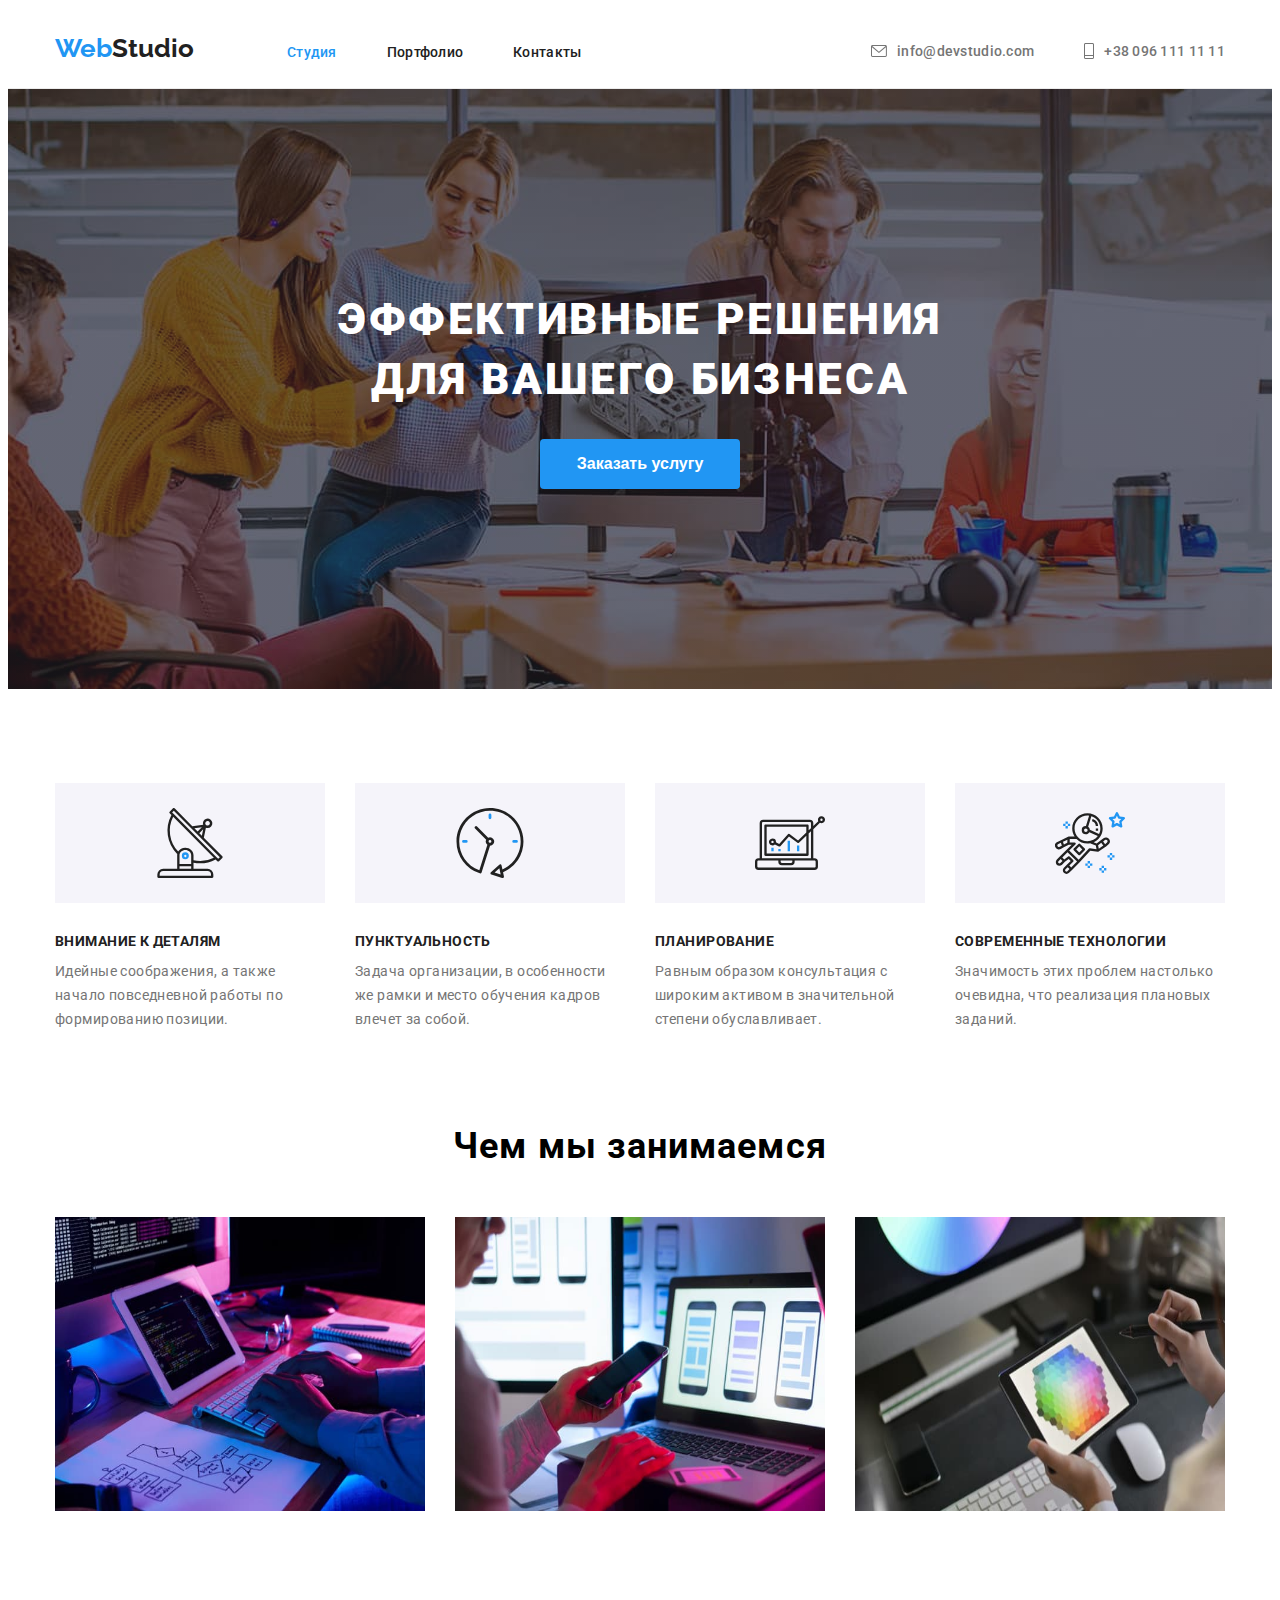
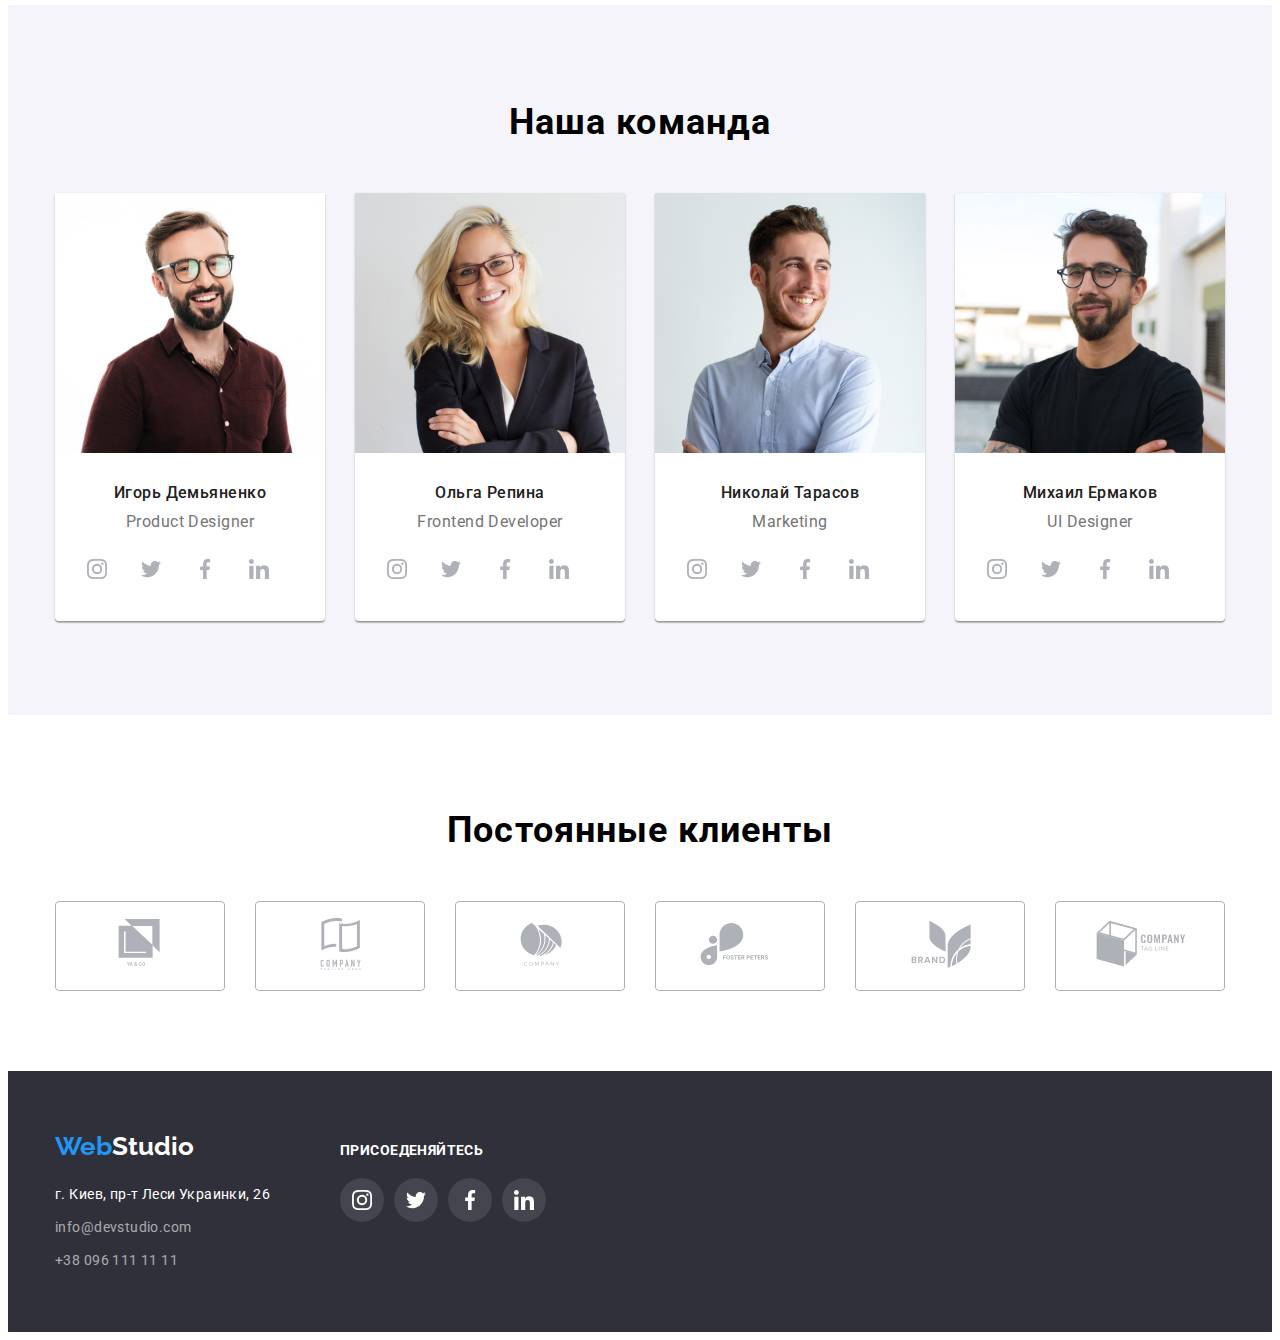
==== commit 1bf6aaa6: "homework-4-2" ====
--- a/index.html
+++ b/index.html
@@ -37,7 +37,7 @@
                         <li class="mail">
                             <a href="mailto:info@devstudio.com" class="link">
                                 <svg class="icon" width="16" height="12">
-                                    <use href="/img/icon.svg#mail">
+                                    <use href="./img/icon.svg#mail">
                                        
                                     </use>
                                 </svg>info@devstudio.com
@@ -47,7 +47,7 @@
                         <li class="tel">
                             <a href="tel:+380961111111" class="link">
                                 <svg class="icon" width="10" height="16">
-                                    <use href="/img/icon.svg#tel">
+                                    <use href="./img/icon.svg#tel">
                                 
                                     </use>
                                 </svg>+38 096 111 11 11</a>
@@ -119,7 +119,7 @@
                                 <li class="social-list">
                                 <a href="" class="social-item">
                                     <svg class="icon-svg" width="20" height="20">
-                                    <use href="/img/icon.svg#instagram" class="social-item">
+                                    <use href="./img/icon.svg#instagram" class="social-item">
                                     </use>
                                     </svg>
                                     </a>
@@ -127,7 +127,7 @@
                                 <li class="social-list">
                                     <a href="" class="social-item">
                                 <svg class="icon-svg" width="20" height="20">
-                                    <use href="/img/icon.svg#twitter" class="social-item">
+                                    <use href="./img/icon.svg#twitter" class="social-item">
                                     </use>
                                 </svg>
                                 </a>
@@ -135,7 +135,7 @@
                                 <li class="social-list">
                                     <a href="" class="social-item">
                                 <svg class="icon-svg" width="20" height="20">
-                                    <use href="/img/icon.svg#facebook" class="social-item">
+                                    <use href="./img/icon.svg#facebook" class="social-item">
                                     </use>
                                 </svg>
                                 </a>
@@ -143,7 +143,7 @@
                                 <li class="social-list">
                                     <a href="" class="social-item">
                                 <svg class="icon-svg" width="20" height="20">
-                                    <use href="/img/icon.svg#linkedin" class="social-item">
+                                    <use href="./img/icon.svg#linkedin" class="social-item">
                                     </use>
                                 </svg>
                                 </a>
@@ -162,7 +162,7 @@
                                 <li class="social-list">
                                     <a href="" class="social-item">
                                         <svg class="icon-svg" width="20" height="20">
-                                            <use href="/img/icon.svg#instagram" class="social-item">
+                                            <use href="./img/icon.svg#instagram" class="social-item">
                                             </use>
                                         </svg>
                                     </a>
@@ -170,7 +170,7 @@
                                 <li class="social-list">
                                     <a href="" class="social-item">
                                         <svg class="icon-svg" width="20" height="20">
-                                            <use href="/img/icon.svg#twitter" class="social-item">
+                                            <use href="./img/icon.svg#twitter" class="social-item">
                                             </use>
                                         </svg>
                                     </a>
@@ -178,7 +178,7 @@
                                 <li class="social-list">
                                     <a href="" class="social-item">
                                         <svg class="icon-svg" width="20" height="20">
-                                            <use href="/img/icon.svg#facebook" class="social-item">
+                                            <use href="./img/icon.svg#facebook" class="social-item">
                                             </use>
                                         </svg>
                                     </a>
@@ -186,7 +186,7 @@
                                 <li class="social-list">
                                     <a href="" class="social-item">
                                         <svg class="icon-svg" width="20" height="20">
-                                            <use href="/img/icon.svg#linkedin" class="social-item">
+                                            <use href="./img/icon.svg#linkedin" class="social-item">
                                             </use>
                                         </svg>
                                     </a>
@@ -205,31 +205,31 @@
                                     <li class="social-list">
                                         <a href="" class="social-item">
                                             <svg class="icon-svg" width="20" height="20">
-                                                <use href="/img/icon.svg#instagram" class="social-item">
-                                                </use>
-                                            </svg>
-                                        </a>
-                                    </li>
-                                    <li class="social-list">
-                                        <a href="" class="social-item">
-                                            <svg class="icon-svg" width="20" height="20">
-                                                <use href="/img/icon.svg#twitter" class="social-item">
-                                                </use>
-                                            </svg>
-                                        </a>
-                                    </li>
-                                    <li class="social-list">
-                                        <a href="" class="social-item">
-                                            <svg class="icon-svg" width="20" height="20">
-                                                <use href="/img/icon.svg#facebook" class="social-item">
-                                                </use>
-                                            </svg>
-                                        </a>
-                                    </li>
-                                    <li class="social-list">
-                                        <a href="" class="social-item">
-                                            <svg class="icon-svg" width="20" height="20">
-                                                <use href="/img/icon.svg#linkedin" class="social-item">
+                                                <use href="./img/icon.svg#instagram" class="social-item">
+                                                </use>
+                                            </svg>
+                                        </a>
+                                    </li>
+                                    <li class="social-list">
+                                        <a href="" class="social-item">
+                                            <svg class="icon-svg" width="20" height="20">
+                                                <use href="./img/icon.svg#twitter" class="social-item">
+                                                </use>
+                                            </svg>
+                                        </a>
+                                    </li>
+                                    <li class="social-list">
+                                        <a href="" class="social-item">
+                                            <svg class="icon-svg" width="20" height="20">
+                                                <use href="./img/icon.svg#facebook" class="social-item">
+                                                </use>
+                                            </svg>
+                                        </a>
+                                    </li>
+                                    <li class="social-list">
+                                        <a href="" class="social-item">
+                                            <svg class="icon-svg" width="20" height="20">
+                                                <use href="./img/icon.svg#linkedin" class="social-item">
                                                 </use>
                                             </svg>
                                         </a>
@@ -247,31 +247,31 @@
                                     <li class="social-list">
                                         <a href="" class="social-item">
                                             <svg class="icon-svg" width="20" height="20">
-                                                <use href="/img/icon.svg#instagram" class="social-item">
-                                                </use>
-                                            </svg>
-                                        </a>
-                                    </li>
-                                    <li class="social-list">
-                                        <a href="" class="social-item">
-                                            <svg class="icon-svg" width="20" height="20">
-                                                <use href="/img/icon.svg#twitter" class="social-item">
-                                                </use>
-                                            </svg>
-                                        </a>
-                                    </li>
-                                    <li class="social-list">
-                                        <a href="" class="social-item">
-                                            <svg class="icon-svg" width="20" height="20">
-                                                <use href="/img/icon.svg#facebook" class="social-item">
-                                                </use>
-                                            </svg>
-                                        </a>
-                                    </li>
-                                    <li class="social-list">
-                                        <a href="" class="social-item">
-                                            <svg class="icon-svg" width="20" height="20">
-                                                <use href="/img/icon.svg#linkedin" class="social-item">
+                                                <use href="./img/icon.svg#instagram" class="social-item">
+                                                </use>
+                                            </svg>
+                                        </a>
+                                    </li>
+                                    <li class="social-list">
+                                        <a href="" class="social-item">
+                                            <svg class="icon-svg" width="20" height="20">
+                                                <use href="./img/icon.svg#twitter" class="social-item">
+                                                </use>
+                                            </svg>
+                                        </a>
+                                    </li>
+                                    <li class="social-list">
+                                        <a href="" class="social-item">
+                                            <svg class="icon-svg" width="20" height="20">
+                                                <use href="./img/icon.svg#facebook" class="social-item">
+                                                </use>
+                                            </svg>
+                                        </a>
+                                    </li>
+                                    <li class="social-list">
+                                        <a href="" class="social-item">
+                                            <svg class="icon-svg" width="20" height="20">
+                                                <use href="./img/icon.svg#linkedin" class="social-item">
                                                 </use>
                                             </svg>
                                         </a>
@@ -289,39 +289,51 @@
                     <h2 class="client">Постоянные клиенты</h2>
                     <ul class="clients-list">
                         <li class="clients-logo">
+                            <a href="">
                             <svg class="clients-svg" width="170" height="90">
                                 <use  href="./img/icon.svg#logo-1" ></use>
                             </svg>
-                        </li>
-                        
-                        <li class="clients-logo">
+                            </a>
+                        </li>
+                        
+                        <li class="clients-logo">
+                            <a href="">
                             <svg class="clients-svg" width="170" height="90">
                                 <use href="./img/icon.svg#logo-2"></use>
                             </svg>
-                        </li>
-                        
-                        <li class="clients-logo">
+                            </a>
+                        </li>
+                        
+                        <li class="clients-logo">
+                            <a href="">
                             <svg class="clients-svg" width="170" height="90">
                                 <use href="./img/icon.svg#logo-3"></use>
                             </svg>
-                        </li>
-                        
-                        <li class="clients-logo">
+                            </a>
+                        </li>
+                        
+                        <li class="clients-logo">
+                            <a href="">
                             <svg class="clients-svg" width="170" height="90">
                                 <use href="./img/icon.svg#logo-4"></use>
                             </svg>
-                        </li>
-                        
-                        <li class="clients-logo">
+                            </a>
+                        </li>
+                        
+                        <li class="clients-logo">
+                            <a href="">
                             <svg class="clients-svg" width="170" height="90">
                                 <use href="./img/icon.svg#logo-5"></use>
                             </svg>
-                        </li>
-                        
-                        <li class="clients-logo">   
+                            </a>
+                        </li>
+                        
+                        <li class="clients-logo">
+                            <a href="">
                             <svg class="clients-svg" width="170" height="90">
                                 <use href="./img/icon.svg#logo-6"></use>
                             </svg>
+                            </a>
                         </li>
                     </ul>
 
@@ -332,7 +344,7 @@
             <footer class="footer">
                 <div class="footer-container">
                 <div class="">
-                    <a class="logo-footer" href="#"> <span class="web-white">Web</span>Studio</a>
+                    <a class="logo-footer" href="#"> <span class="web-blue">Web</span>Studio</a>
                     <address>
                         <p class="footer-adress">г. Киев, пр-т Леси Украинки, 26</p>
                         <ul class="footer-adress-list">
@@ -346,12 +358,12 @@
                     </address>
                 </div>
                 <div class="social-footer">
-                    <h3 class="connect-text">ПРИСОЕДЕНЯЙТЕСЬ</h3>
+                    <p class="connect-text">ПРИСОЕДЕНЯЙТЕСЬ</p>
                     <ul class="social-list-foot">
                         <li class="icon-list">
                     <a href="">
                         <svg class="icons-svg" width="20" height="20">
-                            <use href="/img/icon.svg#instagram">
+                            <use href="./img/icon.svg#instagram">
                             </use>
                         </svg>
                     </a>
@@ -359,7 +371,7 @@
                     <li class="icon-list">
                     <a href="">
                         <svg class="icons-svg" width="20" height="20">
-                            <use href="/img/icon.svg#twitter">
+                            <use href="./img/icon.svg#twitter">
                             </use>
                         </svg>
                     </a>
@@ -367,7 +379,7 @@
                     <li class="icon-list">
                     <a href="">
                         <svg class="icons-svg" width="20" height="20">
-                            <use href="/img/icon.svg#facebook">
+                            <use href="./img/icon.svg#facebook">
                             </use>
                         </svg>
                     </a>
@@ -375,7 +387,7 @@
                     <li class="icon-list">
                     <a href="">
                         <svg class="icons-svg" width="20" height="20">
-                            <use href="/img/icon.svg#linkedin">
+                            <use href="./img/icon.svg#linkedin">
                             </use>
                         </svg>
                     </a>
--- a/css/style.css
+++ b/css/style.css
@@ -112,6 +112,10 @@
   color: var(--white-text);
 }
 
+.web-blue {
+  color: var(--blue-text);
+}
+
 .social-links {
   margin: 0;
   padding: 0;
@@ -163,13 +167,13 @@
   letter-spacing: 0.02em;
   padding-top: 20px;
   padding-bottom: 20px;
-  align-items: baseline;
+  display: flex;
+  align-items: center;
 }
 
 .adress-header .link:hover,
 .adress-header .link:focus {
   color: var(--blue-text);
-  background: var(--white-text);
 }
 
 .adress-header .mail {
@@ -178,9 +182,8 @@
 }
 
 .icon {
-  align-items: baseline;
   margin-right: 10px;
-  fill: var(--clients);
+  fill: currentColor;
 }
 
 .mail.icon:hover,
@@ -192,34 +195,6 @@
 .tel.icon:focus {
   fill: var(--blue-text);
 }
-
-/* .adress-header .mail::before {
-  content: '';
-  display: inline-block;
-  align-items: baseline;
-  height: 20px;
-  width: 20px;
-  outline: solid 1px tomato;
-  background-repeat: no-repeat;
-  background-size: contain;
-  background-position: center;
-  background-image: url(../img/symbol-defs.svg#mail);
-  margin-right: 10px;
-}
-
-.adress-header .tel::before {
-  display: inline-block;
-  align-items: baseline;
-  height: 20px;
-  width: 20px;
-  background-size: contain;
-  content: '';
-  outline: solid 1px tomato;
-  background-repeat: no-repeat;
-  background-position: center;
-  background-image: url(../img/symbol-defs.svg#tel);
-  margin-right: 10px;
-} */
 
 .adress-style {
   margin-left: auto;
@@ -295,8 +270,8 @@
 }
 
 .advantages h3 {
-  margin-top: 0;
   margin-bottom: 10px;
+  margin-top: 30px;
   font-size: 14px;
   line-height: 16px;
   letter-spacing: 0.03em;
@@ -337,15 +312,15 @@
 }
 
 .item.clock::before {
-  background-image: url(/img/icon/clock.svg);
+  background-image: url(../img/icon/clock.svg);
 }
 
 .item.diagram::before {
-  background-image: url(/img/icon/diagram.svg);
+  background-image: url(../img/icon/diagram.svg);
 }
 
 .item.astronaut::before {
-  background-image: url(/img/icon/astronaut.svg);
+  background-image: url(../img/icon/astronaut.svg);
 }
 
 /* directions */
@@ -399,11 +374,8 @@
   margin-bottom: 0;
 }
 
-.our-team-list li {
+.our-team-list .item {
   width: 270px;
-}
-
-.our-team-list .item {
   background-color: var(--white-text);
   border-radius: 0px 0px 4px 4px;
   box-shadow: 0px 1px 3px rgba(0, 0, 0, 0.12), 0px 1px 1px rgba(0, 0, 0, 0.14),
@@ -447,7 +419,6 @@
   display: flex;
   padding-left: 0;
   align-items: center;
-  width: 44px;
 }
 
 .social-list {
@@ -468,11 +439,6 @@
   height: 44px;
   align-items: center;
   justify-content: center;
-}
-
-.social-item:last-child {
-  margin-right: 0;
-  padding: 12px;
 }
 
 .icon-svg {
@@ -511,11 +477,11 @@
   letter-spacing: 0.03em;
   margin-bottom: 50px;
   margin-left: 0;
+  margin-top: 0;
 }
 
 .clients-list {
   display: flex;
-  justify-content: space-between;
   margin-left: 0;
   margin-top: 0;
   margin-bottom: 0;
@@ -538,10 +504,18 @@
   cursor: pointer;
 }
 
+.clients-list .clients-logo:last-child {
+  margin-right: 0;
+}
+
 .clients-list .clients-logo:hover .clients-svg,
 .clients-list .clients-logo:focus .clients-svg {
   fill: var(--blue-text);
   border: 1px solid var(--blue-text);
+}
+
+.clients-svg {
+  fill: var(--clients);
 }
 
 /* footer */
@@ -560,8 +534,7 @@
   width: 1200px;
   padding-left: 15px;
   padding-right: 15px;
-  align-items: center;
-  text-align: center;
+  align-items: baseline;
 }
 
 .logo-footer {
@@ -569,7 +542,7 @@
   font-weight: 700;
   font-size: 26px;
   line-height: 31px;
-  color: var(--blue-text);
+  color: var(--white-text);
   margin-bottom: 20px;
 }
 
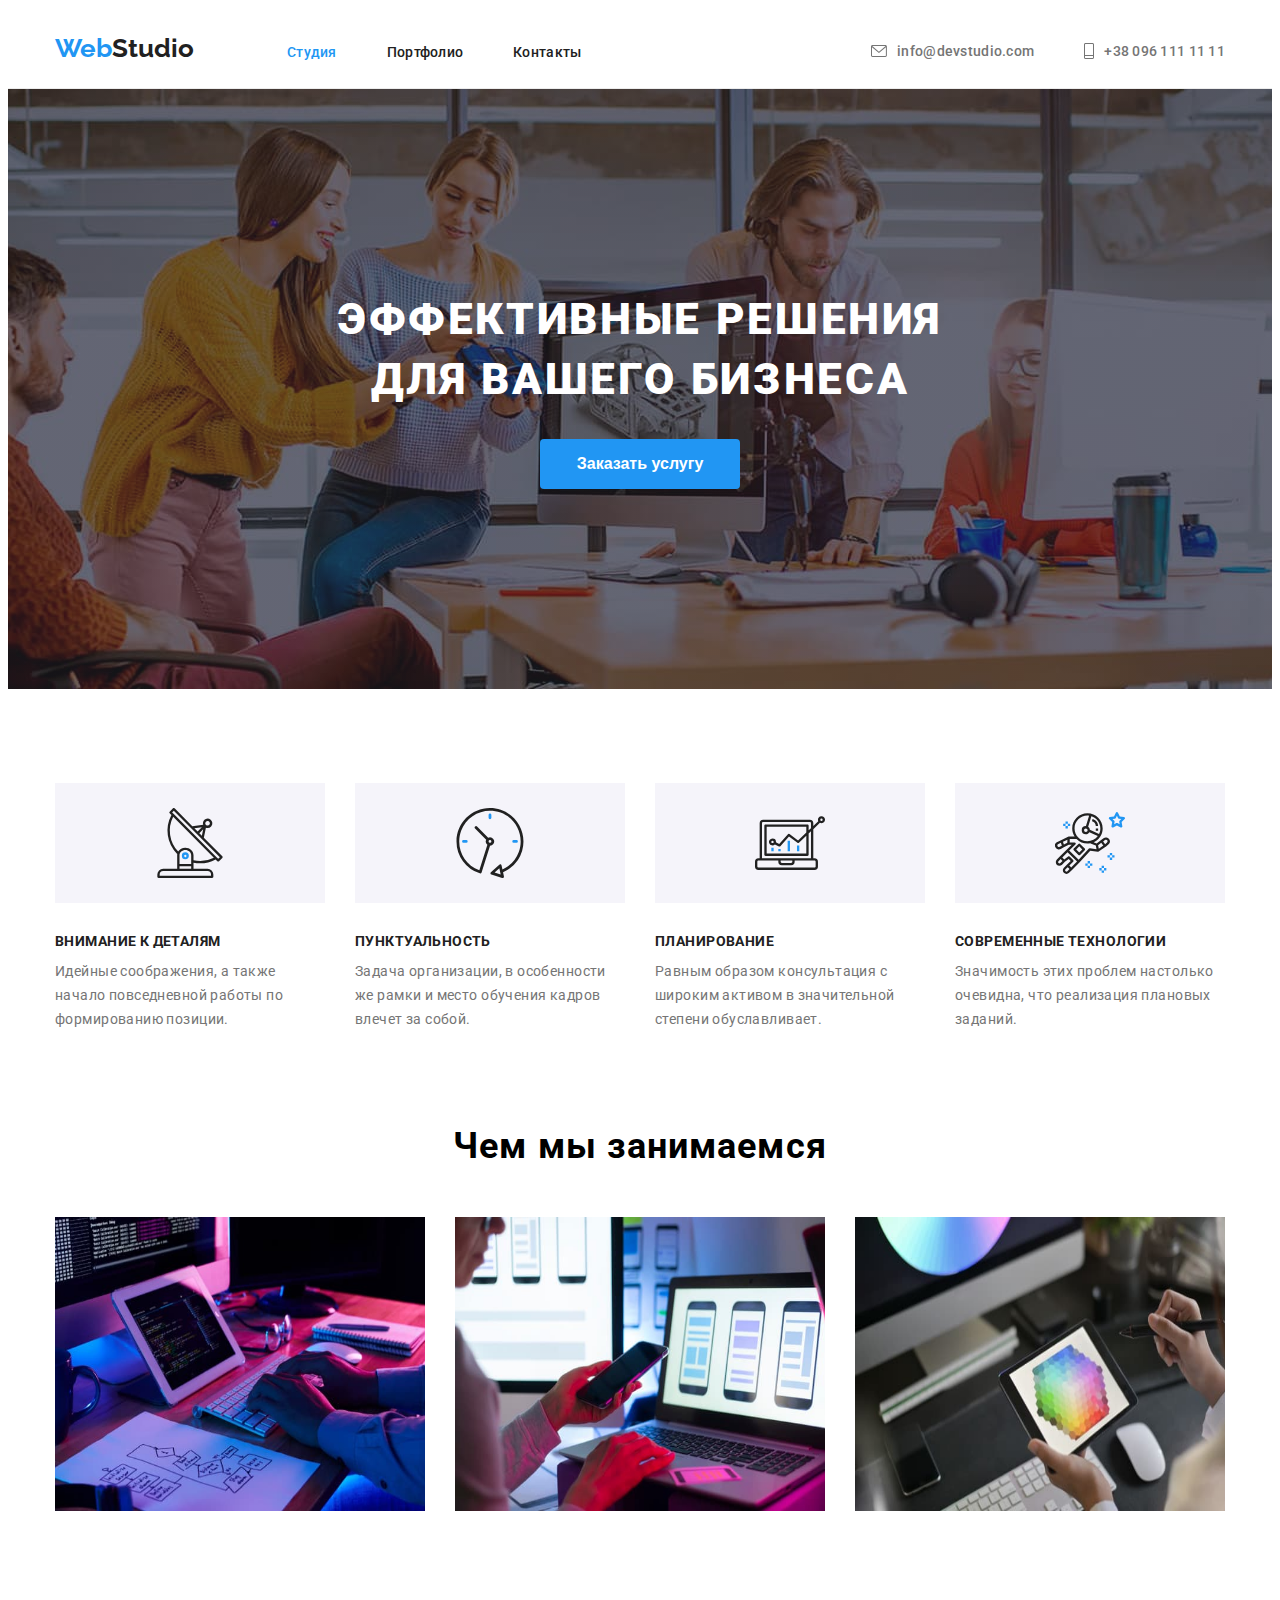
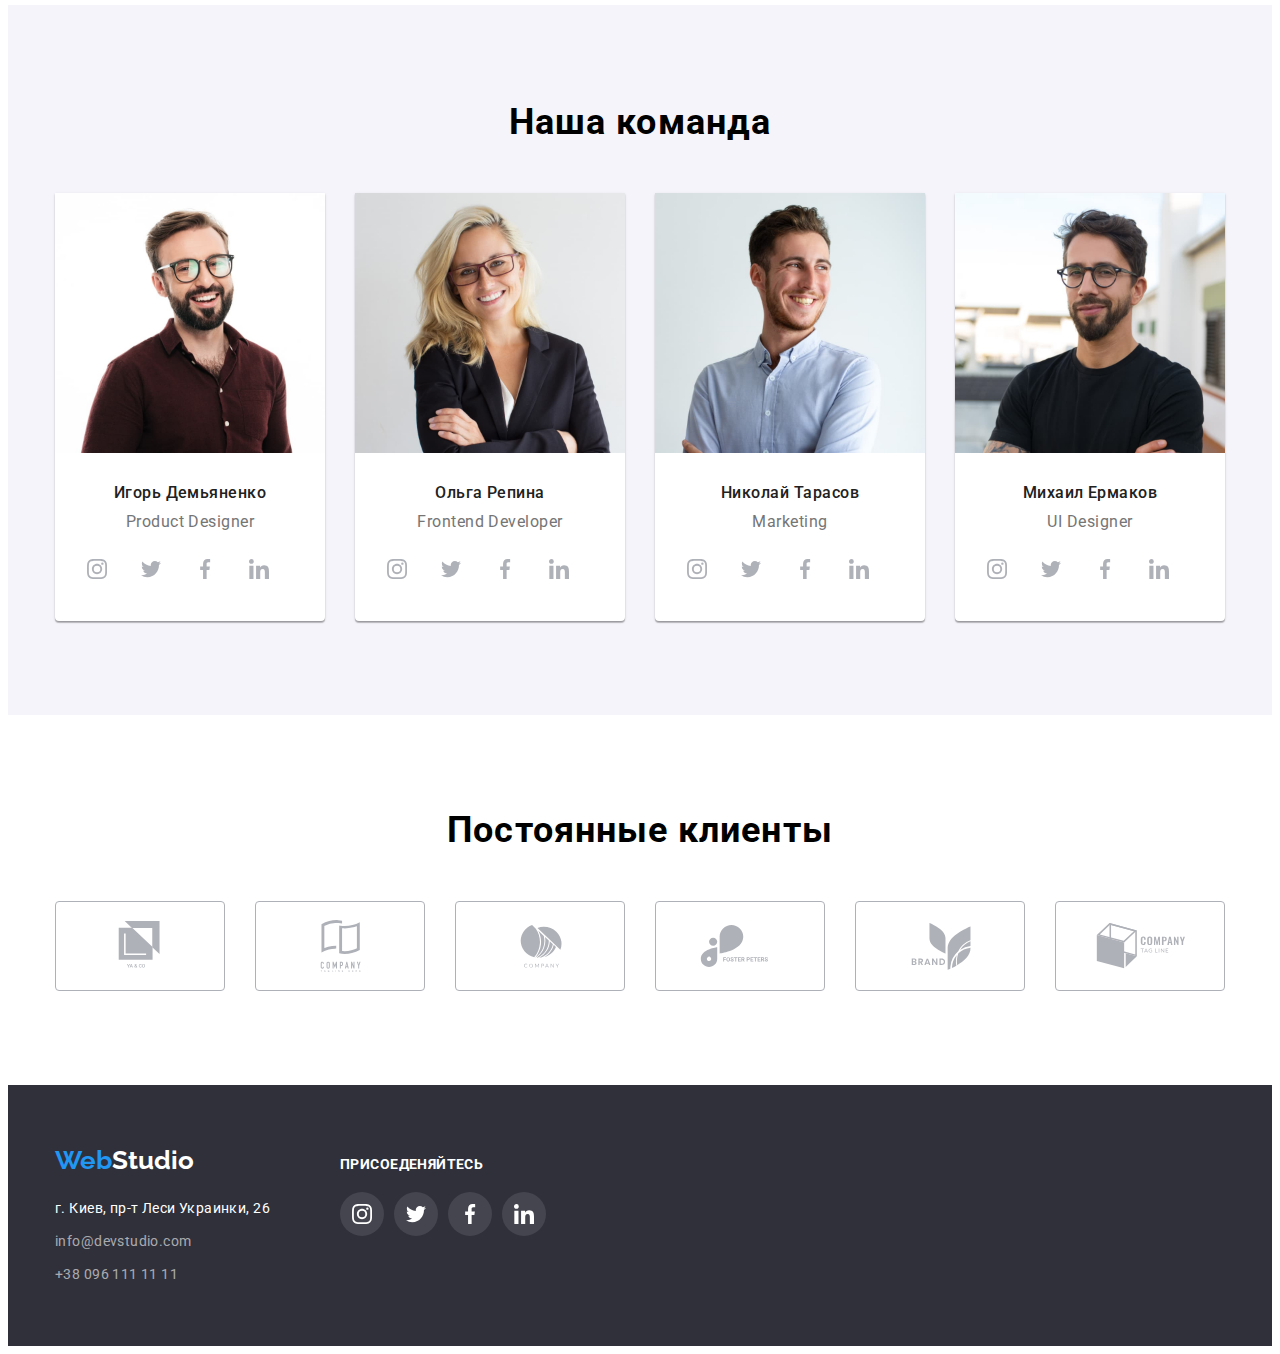
==== commit 951e169c: "homework-4-3" ====
--- a/index.html
+++ b/index.html
@@ -290,7 +290,7 @@
                     <ul class="clients-list">
                         <li class="clients-logo">
                             <a href="">
-                            <svg class="clients-svg" width="170" height="90">
+                            <svg class="clients-svg" >
                                 <use  href="./img/icon.svg#logo-1" ></use>
                             </svg>
                             </a>
@@ -298,7 +298,7 @@
                         
                         <li class="clients-logo">
                             <a href="">
-                            <svg class="clients-svg" width="170" height="90">
+                            <svg class="clients-svg">
                                 <use href="./img/icon.svg#logo-2"></use>
                             </svg>
                             </a>
@@ -306,7 +306,7 @@
                         
                         <li class="clients-logo">
                             <a href="">
-                            <svg class="clients-svg" width="170" height="90">
+                            <svg class="clients-svg">
                                 <use href="./img/icon.svg#logo-3"></use>
                             </svg>
                             </a>
@@ -314,7 +314,7 @@
                         
                         <li class="clients-logo">
                             <a href="">
-                            <svg class="clients-svg" width="170" height="90">
+                            <svg class="clients-svg">
                                 <use href="./img/icon.svg#logo-4"></use>
                             </svg>
                             </a>
@@ -322,7 +322,7 @@
                         
                         <li class="clients-logo">
                             <a href="">
-                            <svg class="clients-svg" width="170" height="90">
+                            <svg class="clients-svg">
                                 <use href="./img/icon.svg#logo-5"></use>
                             </svg>
                             </a>
@@ -330,7 +330,7 @@
                         
                         <li class="clients-logo">
                             <a href="">
-                            <svg class="clients-svg" width="170" height="90">
+                            <svg class="clients-svg">
                                 <use href="./img/icon.svg#logo-6"></use>
                             </svg>
                             </a>
--- a/css/style.css
+++ b/css/style.css
@@ -458,12 +458,15 @@
 
 /* client */
 
+.clients {
+  padding-top: 94px;
+  padding-bottom: 94px;
+}
+
 .container-clients {
   width: 1200px;
   padding-left: 15px;
   padding-right: 15px;
-  padding-top: 94px;
-  padding-bottom: 80px;
   margin-left: auto;
   margin-right: auto;
 }
@@ -500,8 +503,13 @@
   border: 1px solid var(--clients);
   margin-left: 0;
   margin-right: 30px;
-  flex-basis: calc(100% / 6 - 30px);
+
   cursor: pointer;
+}
+
+.clients-logo a {
+  width: 170px;
+  height: 90px;
 }
 
 .clients-list .clients-logo:last-child {
@@ -516,6 +524,8 @@
 
 .clients-svg {
   fill: var(--clients);
+  width: 100%;
+  height: 100%;
 }
 
 /* footer */
@@ -616,10 +626,14 @@
 }
 
 .icon-list {
-  padding: 12px;
   margin-right: 10px;
   border-radius: 50%;
   background-color: var(--icon-foot-back);
+  display: flex;
+  width: 44px;
+  height: 44px;
+  align-items: center;
+  justify-content: center;
 }
 
 .icons-svg {
